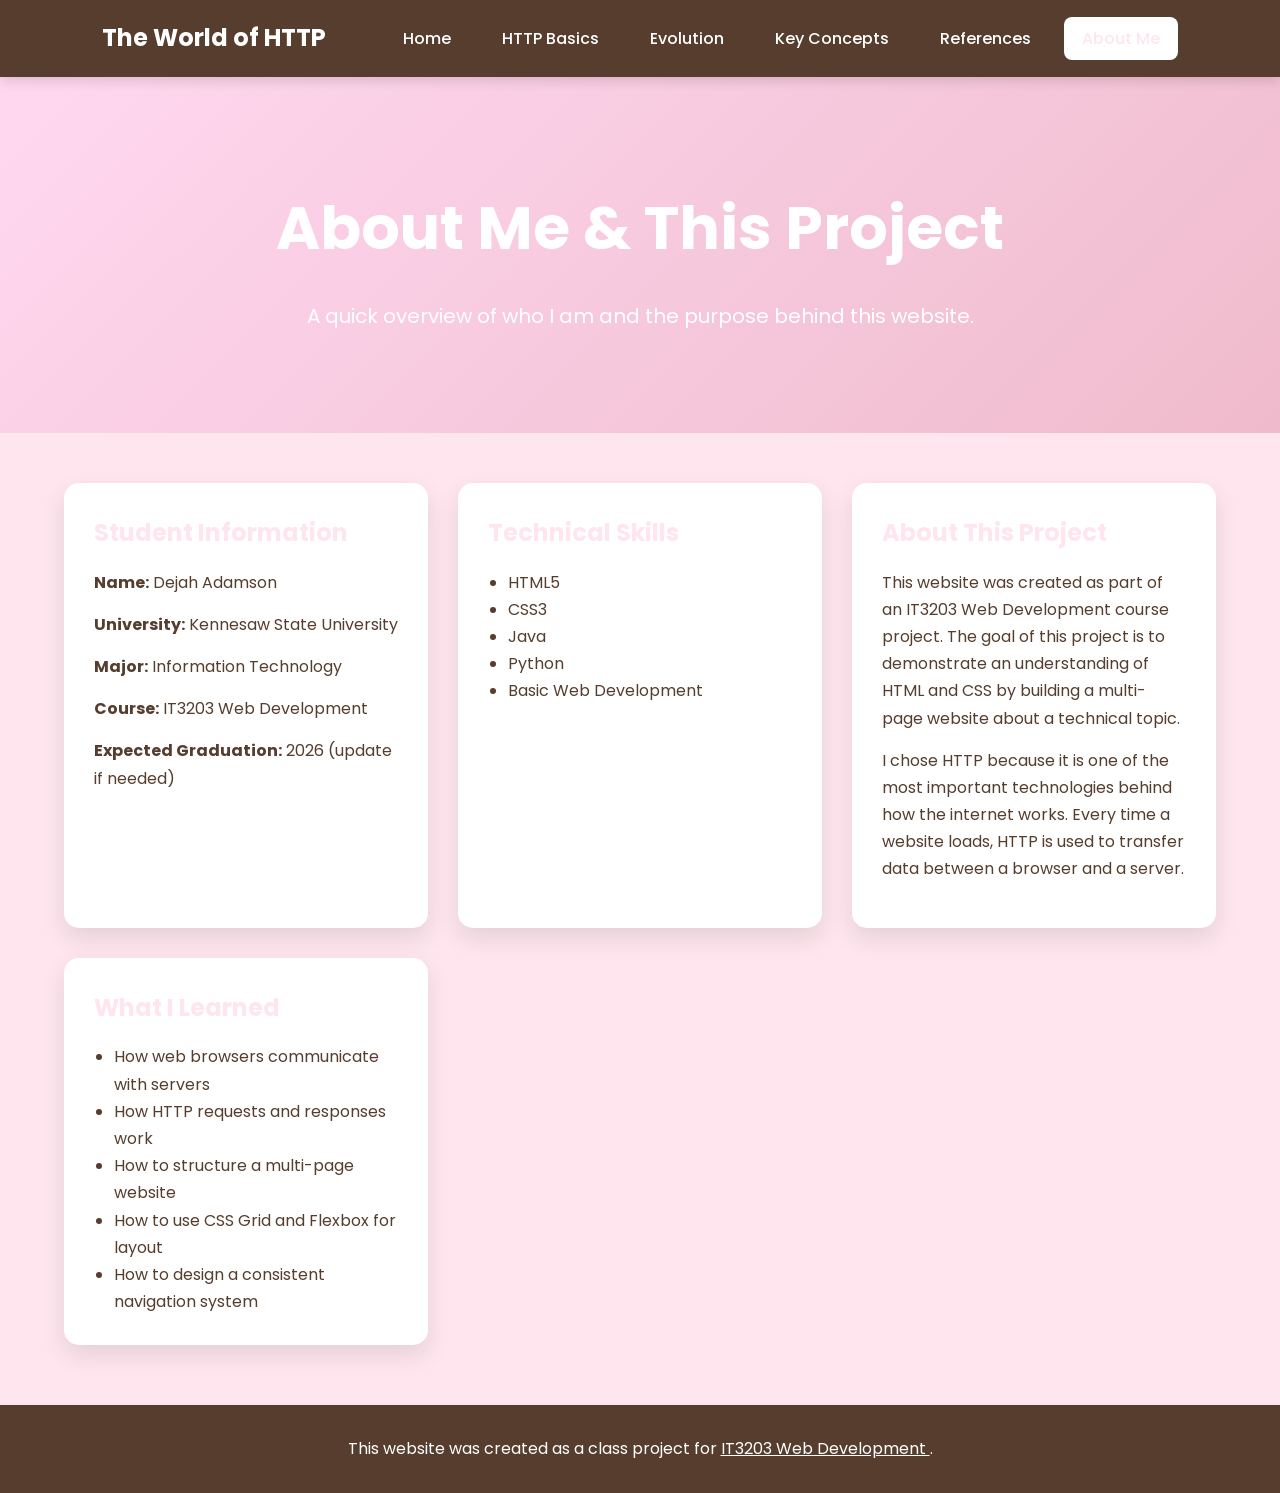
==== about.html @ f37b88d2 "Add files via upload" ====
<!DOCTYPE html>
<html lang="en">

<head>

    <meta charset="UTF-8">
    <meta name="viewport" content="width=device-width, initial-scale=1.0">

    <title>About Me</title>

    <link rel="stylesheet" href="styles.css">

</head>

<body>

<header>

    <div class="logo">
        <h2>The World of HTTP</h2>
    </div>

    <nav>

        <ul>

            <li><a href="index.html">Home</a></li>
            <li><a href="topic1.html">HTTP Basics</a></li>
            <li><a href="topic2.html">Evolution</a></li>
            <li><a href="concepts.html">Key Concepts</a></li>
            <li><a href="references.html">References</a></li>
            <li><a class="active" href="about.html">About Me</a></li>

        </ul>

    </nav>

</header>

<section class="hero">

    <h1>About Me & This Project</h1>

    <p>
        A quick overview of who I am and the purpose behind this website.
    </p>

</section>

<main class="container">


    <section class="card">

        <h2>Student Information</h2>

        <p><strong>Name:</strong> Dejah Adamson</p>

        <p><strong>University:</strong> Kennesaw State University</p>

        <p><strong>Major:</strong> Information Technology</p>

        <p><strong>Course:</strong> IT3203 Web Development</p>

        <p><strong>Expected Graduation:</strong> 2026 (update if needed)</p>

    </section>

    <section class="card">

        <h2>Technical Skills</h2>

        <ul>

            <li>HTML5</li>

            <li>CSS3</li>

            <li>Java</li>

            <li>Python</li>

            <li>Basic Web Development</li>

        </ul>

    </section>


    <section class="card">

        <h2>About This Project</h2>

        <p>
            This website was created as part of an IT3203 Web Development course project.
            The goal of this project is to demonstrate an understanding of HTML and CSS by
            building a multi-page website about a technical topic.
        </p>

        <p>
            I chose HTTP because it is one of the most important technologies behind how
            the internet works. Every time a website loads, HTTP is used to transfer data
            between a browser and a server.
        </p>

    </section>
    <section class="card">

        <h2>What I Learned</h2>

        <ul>

            <li>How web browsers communicate with servers</li>

            <li>How HTTP requests and responses work</li>

            <li>How to structure a multi-page website</li>

            <li>How to use CSS Grid and Flexbox for layout</li>

            <li>How to design a consistent navigation system</li>

        </ul>

    </section>

</main>


<footer>

    <p>
        This website was created as a class project for
        <a href="https://ksuweb.github.io/IT3203/" target="_blank">
            IT3203 Web Development
        </a>.
    </p>

</footer>

</body>

</html>
---- styles.css ----
@import url('https://fonts.googleapis.com/css2?family=Poppins:wght@300;400;500;600;700&display=swap');


*{
    margin:0;
    padding:0;
    box-sizing:border-box;
}


body{

    font-family:'Poppins',sans-serif;

    background:#ffe6ee;

    color:#563d2d;

    line-height:1.7;

}



header{

    background:#563d2d;

    display:flex;

    justify-content:space-between;

    align-items:center;

    padding:18px 8%;

    position:sticky;

    top:0;

    z-index:999;

    box-shadow:0 3px 12px rgba(0,0,0,.15);

}

.logo{

    color:white;

}

nav ul{

    display:flex;

    list-style:none;

    gap:15px;

}

nav a{

    color:white;

    text-decoration:none;

    padding:10px 18px;

    border-radius:8px;

    transition:.3s;

    font-weight:500;

}

nav a:hover{

    background:#563d2d;

    color:#ffe6ee;

}

.active{

    background:white;

    color:#ffe6ee;

}


.hero{

    background:linear-gradient(135deg,#FFD8F0,#EFBBCC);

    color:white;

    text-align:center;

    padding:100px 20px;

}

.hero h1{

    font-size:60px;

    margin-bottom:20px;

}

.hero p{

    max-width:850px;

    margin:auto;

    font-size:20px;

}


.button{

    display:inline-block;

    margin-top:35px;

    background:white;

    color:#ffe6ee;

    text-decoration:none;

    padding:14px 35px;

    border-radius:40px;

    font-weight:bold;

    transition:.3s;

}

.button:hover{

    transform:translateY(-5px);

    background:#563d2d;

}


.stats{

    width:90%;

    max-width:1200px;

    margin:50px auto;

    display:grid;

    grid-template-columns:repeat(auto-fit,minmax(220px,1fr));

    gap:25px;

}

.stat{

    background:white;

    border-radius:15px;

    text-align:center;

    padding:35px;

    box-shadow:0 10px 25px rgba(0,0,0,.12);

    transition:.3s;

}

.stat:hover{

    transform:translateY(-10px);

}

.stat h2{

    color:#ffe6ee;

    font-size:48px;

}

.stat p{

    margin-top:10px;

}


.container{

    width:90%;

    max-width:1200px;

    margin:50px auto;

    display:grid;

    grid-template-columns:repeat(auto-fit,minmax(320px,1fr));

    gap:30px;

}


.card{

    background:white;

    border-radius:15px;

    padding:30px;

    box-shadow:0 10px 25px rgba(0,0,0,.10);

    transition:.3s;

}

.card:hover{

    transform:translateY(-8px);

}

.card h2{

    color:#ffe6ee;

    margin-bottom:15px;

}

.card p{

    margin-bottom:15px;

}

.card ul{

    margin-left:20px;

}


.banner-image{

    width:100%;

    border-radius:12px;

    margin-bottom:20px;

}


table{

    width:100%;

    border-collapse:collapse;

    margin-top:15px;

}

th{

    background:#ffe6ee;

    color:white;

}

th,td{

    border:1px solid #d9d9d9;

    padding:12px;

    text-align:left;

}


footer{

    background:#563d2d;

    color:white;

    text-align:center;

    padding:30px;

    margin-top:60px;

}

footer a{

    color:#ffffff;

}

footer a:hover{

    color:#563d2d;

}


.card,
.stat{

    animation:fadeUp .8s ease;

}

@keyframes fadeUp{

    from{

        opacity:0;

        transform:translateY(25px);

    }

    to{

        opacity:1;

        transform:translateY(0);

    }

}


@media (max-width:900px){

    header{

        flex-direction:column;

    }

    nav ul{

        flex-wrap:wrap;

        justify-content:center;

        margin-top:15px;

    }

    .hero h1{

        font-size:42px;

    }

    .hero p{

        font-size:18px;

    }

}
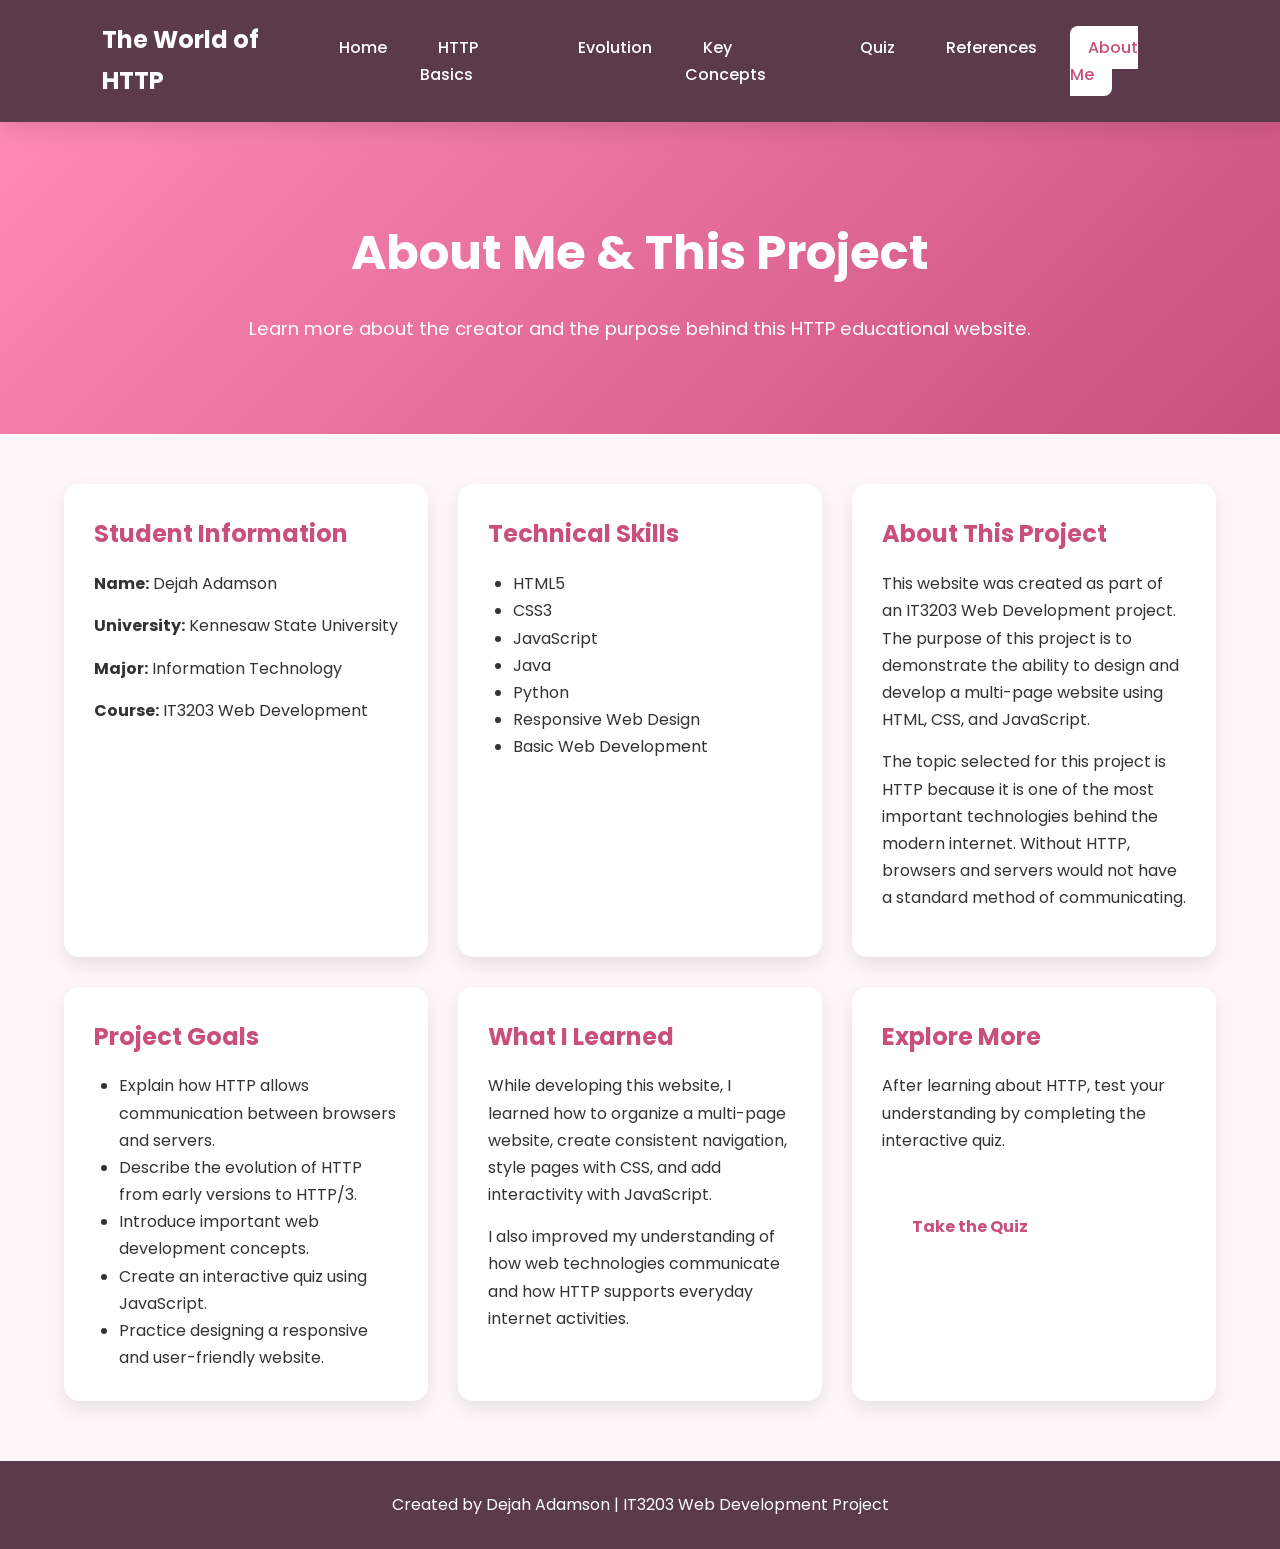
==== commit db456a20: "Update about.html" ====
--- a/about.html
+++ b/about.html
@@ -23,121 +23,170 @@
     <nav>
 
         <ul>
-
             <li><a href="index.html">Home</a></li>
             <li><a href="topic1.html">HTTP Basics</a></li>
             <li><a href="topic2.html">Evolution</a></li>
             <li><a href="concepts.html">Key Concepts</a></li>
+            <li><a href="quiz.html">Quiz</a></li>
             <li><a href="references.html">References</a></li>
             <li><a class="active" href="about.html">About Me</a></li>
-
         </ul>
 
     </nav>
 
 </header>
 
+
 <section class="hero">
 
     <h1>About Me & This Project</h1>
 
     <p>
-        A quick overview of who I am and the purpose behind this website.
+        Learn more about the creator and the purpose behind this HTTP educational website.
     </p>
 
 </section>
 
+
 <main class="container">
 
 
-    <section class="card">
+<section class="card">
 
-        <h2>Student Information</h2>
+<h2>Student Information</h2>
 
-        <p><strong>Name:</strong> Dejah Adamson</p>
+<p>
+<strong>Name:</strong> Dejah Adamson
+</p>
 
-        <p><strong>University:</strong> Kennesaw State University</p>
+<p>
+<strong>University:</strong> Kennesaw State University
+</p>
 
-        <p><strong>Major:</strong> Information Technology</p>
+<p>
+<strong>Major:</strong> Information Technology
+</p>
 
-        <p><strong>Course:</strong> IT3203 Web Development</p>
+<p>
+<strong>Course:</strong> IT3203 Web Development
+</p>
 
-        <p><strong>Expected Graduation:</strong> 2026 (update if needed)</p>
-
-    </section>
-
-    <section class="card">
-
-        <h2>Technical Skills</h2>
-
-        <ul>
-
-            <li>HTML5</li>
-
-            <li>CSS3</li>
-
-            <li>Java</li>
-
-            <li>Python</li>
-
-            <li>Basic Web Development</li>
-
-        </ul>
-
-    </section>
+</section>
 
 
-    <section class="card">
+<section class="card">
 
-        <h2>About This Project</h2>
+<h2>Technical Skills</h2>
 
-        <p>
-            This website was created as part of an IT3203 Web Development course project.
-            The goal of this project is to demonstrate an understanding of HTML and CSS by
-            building a multi-page website about a technical topic.
-        </p>
+<ul>
 
-        <p>
-            I chose HTTP because it is one of the most important technologies behind how
-            the internet works. Every time a website loads, HTTP is used to transfer data
-            between a browser and a server.
-        </p>
+<li>HTML5</li>
 
-    </section>
-    <section class="card">
+<li>CSS3</li>
 
-        <h2>What I Learned</h2>
+<li>JavaScript</li>
 
-        <ul>
+<li>Java</li>
 
-            <li>How web browsers communicate with servers</li>
+<li>Python</li>
 
-            <li>How HTTP requests and responses work</li>
+<li>Responsive Web Design</li>
 
-            <li>How to structure a multi-page website</li>
+<li>Basic Web Development</li>
 
-            <li>How to use CSS Grid and Flexbox for layout</li>
+</ul>
 
-            <li>How to design a consistent navigation system</li>
+</section>
 
-        </ul>
 
-    </section>
+<section class="card">
+
+<h2>About This Project</h2>
+
+<p>
+This website was created as part of an IT3203 Web Development project. The purpose of this project is to demonstrate the ability to design and develop a multi-page website using HTML, CSS, and JavaScript.
+</p>
+
+<p>
+The topic selected for this project is HTTP because it is one of the most important technologies behind the modern internet. Without HTTP, browsers and servers would not have a standard method of communicating.
+</p>
+
+</section>
+
+
+<section class="card">
+
+<h2>Project Goals</h2>
+
+<ul>
+
+<li>
+Explain how HTTP allows communication between browsers and servers.
+</li>
+
+<li>
+Describe the evolution of HTTP from early versions to HTTP/3.
+</li>
+
+<li>
+Introduce important web development concepts.
+</li>
+
+<li>
+Create an interactive quiz using JavaScript.
+</li>
+
+<li>
+Practice designing a responsive and user-friendly website.
+</li>
+
+</ul>
+
+</section>
+
+
+<section class="card">
+
+<h2>What I Learned</h2>
+
+<p>
+While developing this website, I learned how to organize a multi-page website, create consistent navigation, style pages with CSS, and add interactivity with JavaScript.
+</p>
+
+<p>
+I also improved my understanding of how web technologies communicate and how HTTP supports everyday internet activities.
+</p>
+
+</section>
+
+
+<section class="card">
+
+<h2>Explore More</h2>
+
+<p>
+After learning about HTTP, test your understanding by completing the interactive quiz.
+</p>
+
+<a href="quiz.html" class="button">
+Take the Quiz
+</a>
+
+</section>
+
 
 </main>
 
 
 <footer>
 
-    <p>
-        This website was created as a class project for
-        <a href="https://ksuweb.github.io/IT3203/" target="_blank">
-            IT3203 Web Development
-        </a>.
-    </p>
+<p>
+Created by Dejah Adamson | IT3203 Web Development Project
+</p>
 
 </footer>
 
+
 </body>
 
-</html>+</html>
--- a/styles.css
+++ b/styles.css
@@ -1,5 +1,17 @@
 
 @import url('https://fonts.googleapis.com/css2?family=Poppins:wght@300;400;500;600;700&display=swap');
+
+:root{
+    --primary:#c94f7c;
+    --secondary:#5b3b4a;
+    --accent:#f8d7e5;
+    --background:#fff7fa;
+    --white:#ffffff;
+    --text:#333333;
+    --success:#2e8b57;
+    --danger:#d62828;
+    --shadow:0 8px 20px rgba(0,0,0,.1);
+}
 
 
 *{
@@ -12,20 +24,16 @@
 body{
 
     font-family:'Poppins',sans-serif;
-
-    background:#ffe6ee;
-
-    color:#563d2d;
-
+    background:var(--background);
+    color:var(--text);
     line-height:1.7;
 
 }
 
-
-
 header{
 
-    background:#563d2d;
+    background:var(--secondary);
+    color:white;
 
     display:flex;
 
@@ -33,19 +41,20 @@
 
     align-items:center;
 
-    padding:18px 8%;
+    padding:20px 8%;
 
     position:sticky;
 
     top:0;
 
-    z-index:999;
-
-    box-shadow:0 3px 12px rgba(0,0,0,.15);
-
-}
-
-.logo{
+    z-index:1000;
+
+    box-shadow:var(--shadow);
+
+}
+
+
+.logo h2{
 
     color:white;
 
@@ -63,10 +72,10 @@
 
 nav a{
 
-    color:white;
-
     text-decoration:none;
 
+    color:white;
+
     padding:10px 18px;
 
     border-radius:8px;
@@ -79,9 +88,7 @@
 
 nav a:hover{
 
-    background:#563d2d;
-
-    color:#ffe6ee;
+    background:var(--primary);
 
 }
 
@@ -89,26 +96,25 @@
 
     background:white;
 
-    color:#ffe6ee;
-
-}
-
+    color:var(--primary);
+
+}
 
 .hero{
 
-    background:linear-gradient(135deg,#FFD8F0,#EFBBCC);
+    background:linear-gradient(135deg,#ff8ab7,#c94f7c);
 
     color:white;
 
     text-align:center;
 
-    padding:100px 20px;
+    padding:90px 20px;
 
 }
 
 .hero h1{
 
-    font-size:60px;
+    font-size:3rem;
 
     margin-bottom:20px;
 
@@ -120,7 +126,7 @@
 
     margin:auto;
 
-    font-size:20px;
+    font-size:1.15rem;
 
 }
 
@@ -129,15 +135,15 @@
 
     display:inline-block;
 
-    margin-top:35px;
+    margin-top:30px;
 
     background:white;
 
-    color:#ffe6ee;
+    color:var(--primary);
 
     text-decoration:none;
 
-    padding:14px 35px;
+    padding:14px 30px;
 
     border-radius:40px;
 
@@ -149,187 +155,308 @@
 
 .button:hover{
 
+    background:var(--secondary);
+
+    color:white;
+
+    transform:translateY(-3px);
+
+}
+
+
+.stats{
+
+    width:90%;
+
+    max-width:1200px;
+
+    margin:50px auto;
+
+    display:grid;
+
+    grid-template-columns:repeat(auto-fit,minmax(220px,1fr));
+
+    gap:25px;
+
+}
+
+.stat{
+
+    background:white;
+
+    padding:30px;
+
+    text-align:center;
+
+    border-radius:15px;
+
+    box-shadow:var(--shadow);
+
+    transition:.3s;
+
+}
+
+.stat:hover{
+
+    transform:translateY(-6px);
+
+}
+
+.stat h2{
+
+    color:var(--primary);
+
+    font-size:2.3rem;
+
+}
+
+
+.container{
+
+    width:90%;
+
+    max-width:1200px;
+
+    margin:50px auto;
+
+    display:grid;
+
+    grid-template-columns:repeat(auto-fit,minmax(320px,1fr));
+
+    gap:30px;
+
+}
+
+
+.card{
+
+    background:white;
+
+    padding:30px;
+
+    border-radius:15px;
+
+    box-shadow:var(--shadow);
+
+    transition:.3s;
+
+    overflow-wrap:break-word;
+
+}
+
+.card:hover{
+
     transform:translateY(-5px);
 
-    background:#563d2d;
-
-}
-
-
-.stats{
-
-    width:90%;
-
-    max-width:1200px;
-
-    margin:50px auto;
-
-    display:grid;
-
-    grid-template-columns:repeat(auto-fit,minmax(220px,1fr));
-
-    gap:25px;
-
-}
-
-.stat{
-
-    background:white;
-
-    border-radius:15px;
+}
+
+.card h2{
+
+    color:var(--primary);
+
+    margin-bottom:15px;
+
+}
+
+.card p{
+
+    margin-bottom:15px;
+
+}
+
+.card ul,
+.card ol{
+
+    margin-left:25px;
+
+}
+
+.banner-image{
+
+    width:100%;
+
+    border-radius:12px;
+
+    margin-bottom:20px;
+
+}
+
+
+table{
+
+    width:100%;
+
+    border-collapse:collapse;
+
+    margin-top:20px;
+
+    display:block;
+
+    overflow-x:auto;
+
+}
+
+th{
+
+    background:var(--primary);
+
+    color:white;
+
+}
+
+th,
+td{
+
+    border:1px solid #ddd;
+
+    padding:12px;
+
+    text-align:left;
+
+}
+
+
+a{
+
+    color:var(--primary);
+
+}
+
+a:hover{
+
+    color:var(--secondary);
+
+}
+
+
+.quiz-question{
+
+    margin-bottom:30px;
+
+}
+
+.quiz-question h3{
+
+    margin-bottom:10px;
+
+}
+
+input[type=text]{
+
+    width:100%;
+
+    padding:12px;
+
+    border:1px solid #ccc;
+
+    border-radius:8px;
+
+    margin-top:10px;
+
+}
+
+label{
+
+    display:block;
+
+    margin:8px 0;
+
+}
+
+button{
+
+    background:var(--primary);
+
+    color:white;
+
+    border:none;
+
+    padding:12px 25px;
+
+    border-radius:8px;
+
+    cursor:pointer;
+
+    margin-top:20px;
+
+    margin-right:10px;
+
+    font-size:16px;
+
+    transition:.3s;
+
+}
+
+button:hover{
+
+    background:var(--secondary);
+
+}
+
+#results{
+
+    margin-top:40px;
+
+    padding:25px;
+
+    border-radius:12px;
+
+    background:#fafafa;
+
+    box-shadow:var(--shadow);
+
+}
+
+.correct{
+
+    color:var(--success);
+
+    font-weight:bold;
+
+}
+
+.incorrect{
+
+    color:var(--danger);
+
+    font-weight:bold;
+
+}
+
+.pass{
+
+    color:var(--success);
+
+    font-size:1.4rem;
+
+}
+
+.fail{
+
+    color:var(--danger);
+
+    font-size:1.4rem;
+
+}
+
+
+footer{
+
+    background:var(--secondary);
+
+    color:white;
 
     text-align:center;
 
-    padding:35px;
-
-    box-shadow:0 10px 25px rgba(0,0,0,.12);
-
-    transition:.3s;
-
-}
-
-.stat:hover{
-
-    transform:translateY(-10px);
-
-}
-
-.stat h2{
-
-    color:#ffe6ee;
-
-    font-size:48px;
-
-}
-
-.stat p{
-
-    margin-top:10px;
-
-}
-
-
-.container{
-
-    width:90%;
-
-    max-width:1200px;
-
-    margin:50px auto;
-
-    display:grid;
-
-    grid-template-columns:repeat(auto-fit,minmax(320px,1fr));
-
-    gap:30px;
-
-}
-
-
-.card{
-
-    background:white;
-
-    border-radius:15px;
-
     padding:30px;
 
-    box-shadow:0 10px 25px rgba(0,0,0,.10);
-
-    transition:.3s;
-
-}
-
-.card:hover{
-
-    transform:translateY(-8px);
-
-}
-
-.card h2{
-
-    color:#ffe6ee;
-
-    margin-bottom:15px;
-
-}
-
-.card p{
-
-    margin-bottom:15px;
-
-}
-
-.card ul{
-
-    margin-left:20px;
-
-}
-
-
-.banner-image{
-
-    width:100%;
-
-    border-radius:12px;
-
-    margin-bottom:20px;
-
-}
-
-
-table{
-
-    width:100%;
-
-    border-collapse:collapse;
-
-    margin-top:15px;
-
-}
-
-th{
-
-    background:#ffe6ee;
-
-    color:white;
-
-}
-
-th,td{
-
-    border:1px solid #d9d9d9;
-
-    padding:12px;
-
-    text-align:left;
-
-}
-
-
-footer{
-
-    background:#563d2d;
-
-    color:white;
-
-    text-align:center;
-
-    padding:30px;
-
     margin-top:60px;
 
 }
 
 footer a{
 
-    color:#ffffff;
-
-}
-
-footer a:hover{
-
-    color:#563d2d;
+    color:white;
 
 }
 
@@ -347,7 +474,7 @@
 
         opacity:0;
 
-        transform:translateY(25px);
+        transform:translateY(20px);
 
     }
 
@@ -362,7 +489,7 @@
 }
 
 
-@media (max-width:900px){
+@media(max-width:900px){
 
     header{
 
@@ -382,14 +509,8 @@
 
     .hero h1{
 
-        font-size:42px;
+        font-size:2.2rem;
 
     }
 
-    .hero p{
-
-        font-size:18px;
-
-    }
-
-}+}
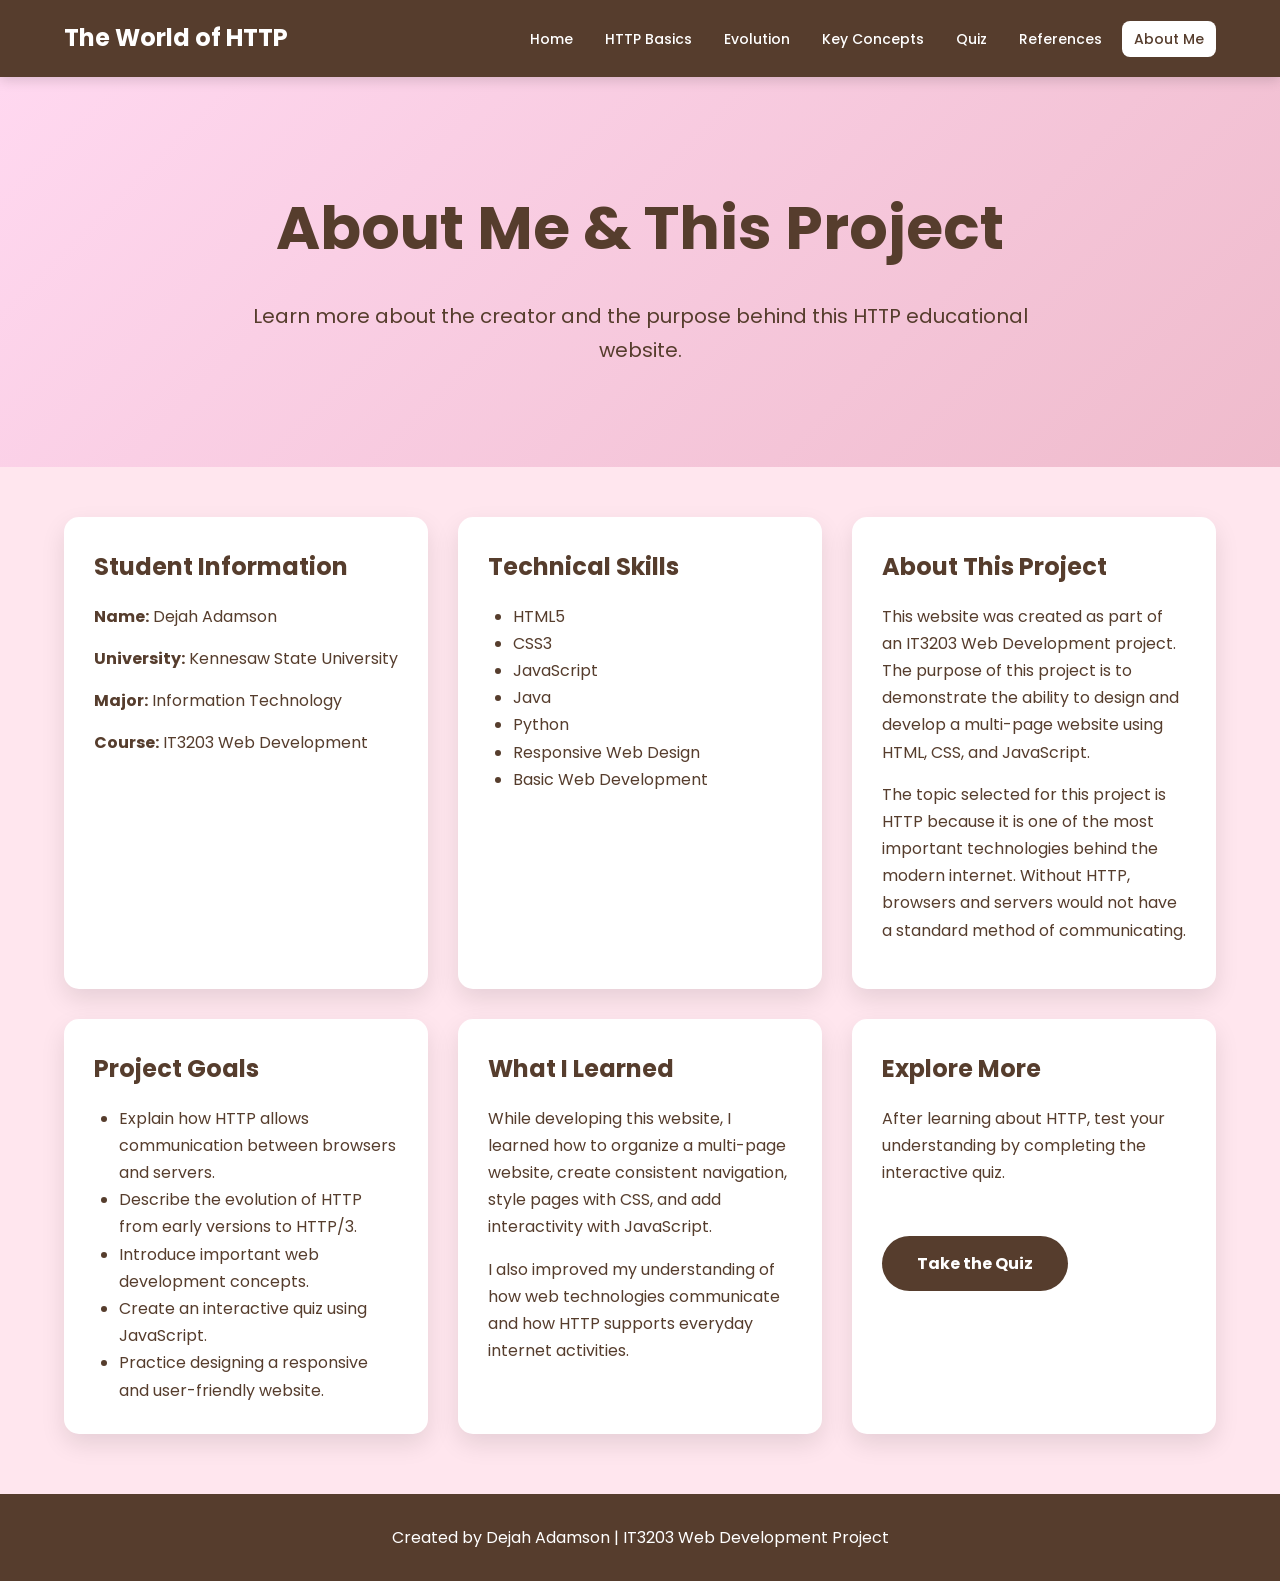
==== commit ab85ea3a: "Add files via upload" ====
--- a/about.html
+++ b/about.html
@@ -51,128 +51,128 @@
 <main class="container">
 
 
-<section class="card">
+    <section class="card">
 
-<h2>Student Information</h2>
+        <h2>Student Information</h2>
 
-<p>
-<strong>Name:</strong> Dejah Adamson
-</p>
+        <p>
+            <strong>Name:</strong> Dejah Adamson
+        </p>
 
-<p>
-<strong>University:</strong> Kennesaw State University
-</p>
+        <p>
+            <strong>University:</strong> Kennesaw State University
+        </p>
 
-<p>
-<strong>Major:</strong> Information Technology
-</p>
+        <p>
+            <strong>Major:</strong> Information Technology
+        </p>
 
-<p>
-<strong>Course:</strong> IT3203 Web Development
-</p>
+        <p>
+            <strong>Course:</strong> IT3203 Web Development
+        </p>
 
-</section>
+    </section>
 
 
-<section class="card">
+    <section class="card">
 
-<h2>Technical Skills</h2>
+        <h2>Technical Skills</h2>
 
-<ul>
+        <ul>
 
-<li>HTML5</li>
+            <li>HTML5</li>
 
-<li>CSS3</li>
+            <li>CSS3</li>
 
-<li>JavaScript</li>
+            <li>JavaScript</li>
 
-<li>Java</li>
+            <li>Java</li>
 
-<li>Python</li>
+            <li>Python</li>
 
-<li>Responsive Web Design</li>
+            <li>Responsive Web Design</li>
 
-<li>Basic Web Development</li>
+            <li>Basic Web Development</li>
 
-</ul>
+        </ul>
 
-</section>
+    </section>
 
 
-<section class="card">
+    <section class="card">
 
-<h2>About This Project</h2>
+        <h2>About This Project</h2>
 
-<p>
-This website was created as part of an IT3203 Web Development project. The purpose of this project is to demonstrate the ability to design and develop a multi-page website using HTML, CSS, and JavaScript.
-</p>
+        <p>
+            This website was created as part of an IT3203 Web Development project. The purpose of this project is to demonstrate the ability to design and develop a multi-page website using HTML, CSS, and JavaScript.
+        </p>
 
-<p>
-The topic selected for this project is HTTP because it is one of the most important technologies behind the modern internet. Without HTTP, browsers and servers would not have a standard method of communicating.
-</p>
+        <p>
+            The topic selected for this project is HTTP because it is one of the most important technologies behind the modern internet. Without HTTP, browsers and servers would not have a standard method of communicating.
+        </p>
 
-</section>
+    </section>
 
 
-<section class="card">
+    <section class="card">
 
-<h2>Project Goals</h2>
+        <h2>Project Goals</h2>
 
-<ul>
+        <ul>
 
-<li>
-Explain how HTTP allows communication between browsers and servers.
-</li>
+            <li>
+                Explain how HTTP allows communication between browsers and servers.
+            </li>
 
-<li>
-Describe the evolution of HTTP from early versions to HTTP/3.
-</li>
+            <li>
+                Describe the evolution of HTTP from early versions to HTTP/3.
+            </li>
 
-<li>
-Introduce important web development concepts.
-</li>
+            <li>
+                Introduce important web development concepts.
+            </li>
 
-<li>
-Create an interactive quiz using JavaScript.
-</li>
+            <li>
+                Create an interactive quiz using JavaScript.
+            </li>
 
-<li>
-Practice designing a responsive and user-friendly website.
-</li>
+            <li>
+                Practice designing a responsive and user-friendly website.
+            </li>
 
-</ul>
+        </ul>
 
-</section>
+    </section>
 
 
-<section class="card">
+    <section class="card">
 
-<h2>What I Learned</h2>
+        <h2>What I Learned</h2>
 
-<p>
-While developing this website, I learned how to organize a multi-page website, create consistent navigation, style pages with CSS, and add interactivity with JavaScript.
-</p>
+        <p>
+            While developing this website, I learned how to organize a multi-page website, create consistent navigation, style pages with CSS, and add interactivity with JavaScript.
+        </p>
 
-<p>
-I also improved my understanding of how web technologies communicate and how HTTP supports everyday internet activities.
-</p>
+        <p>
+            I also improved my understanding of how web technologies communicate and how HTTP supports everyday internet activities.
+        </p>
 
-</section>
+    </section>
 
 
-<section class="card">
+    <section class="card">
 
-<h2>Explore More</h2>
+        <h2>Explore More</h2>
 
-<p>
-After learning about HTTP, test your understanding by completing the interactive quiz.
-</p>
+        <p>
+            After learning about HTTP, test your understanding by completing the interactive quiz.
+        </p>
 
-<a href="quiz.html" class="button">
-Take the Quiz
-</a>
+        <a href="quiz.html" class="button">
+            Take the Quiz
+        </a>
 
-</section>
+    </section>
 
 
 </main>
@@ -180,13 +180,13 @@
 
 <footer>
 
-<p>
-Created by Dejah Adamson | IT3203 Web Development Project
-</p>
+    <p>
+        Created by Dejah Adamson | IT3203 Web Development Project
+    </p>
 
 </footer>
 
 
 </body>
 
-</html>
+</html>
--- a/styles.css
+++ b/styles.css
@@ -1,17 +1,4 @@
-
 @import url('https://fonts.googleapis.com/css2?family=Poppins:wght@300;400;500;600;700&display=swap');
-
-:root{
-    --primary:#c94f7c;
-    --secondary:#5b3b4a;
-    --accent:#f8d7e5;
-    --background:#fff7fa;
-    --white:#ffffff;
-    --text:#333333;
-    --success:#2e8b57;
-    --danger:#d62828;
-    --shadow:0 8px 20px rgba(0,0,0,.1);
-}
 
 
 *{
@@ -24,245 +11,269 @@
 body{
 
     font-family:'Poppins',sans-serif;
-    background:var(--background);
-    color:var(--text);
+    background:#ffe6ee;
+    color:#563d2d;
     line-height:1.7;
 
 }
 
+
+/* HEADER */
+
 header{
 
-    background:var(--secondary);
+    background:#563d2d;
+    display:flex;
+    justify-content:space-between;
+    align-items:center;
+    padding:18px 5%;
+    position:sticky;
+    top:0;
+    z-index:999;
+    box-shadow:0 3px 12px rgba(0,0,0,.15);
+
+}
+
+
+.logo h2{
+
     color:white;
+    font-size:24px;
+    white-space:nowrap;
+
+}
+
+
+nav{
+
+    flex:1;
+
+}
+
+
+nav ul{
 
     display:flex;
-
-    justify-content:space-between;
-
+    justify-content:flex-end;
     align-items:center;
-
-    padding:20px 8%;
-
-    position:sticky;
-
-    top:0;
-
-    z-index:1000;
-
-    box-shadow:var(--shadow);
-
-}
-
-
-.logo h2{
+    gap:8px;
+    list-style:none;
+    flex-wrap:wrap;
+
+}
+
+
+nav a{
 
     color:white;
-
-}
-
-nav ul{
-
-    display:flex;
-
-    list-style:none;
-
-    gap:15px;
-
-}
-
-nav a{
-
     text-decoration:none;
-
+    padding:8px 12px;
+    border-radius:8px;
+    transition:.3s;
+    font-weight:500;
+    font-size:14px;
+
+}
+
+
+nav a:hover{
+
+    background:white;
+    color:#563d2d;
+
+}
+
+
+.active{
+
+    background:white;
+    color:#563d2d !important;
+
+}
+
+
+
+/* HERO */
+
+.hero{
+
+    background:linear-gradient(135deg,#FFD8F0,#EFBBCC);
+    color:#563d2d;
+    text-align:center;
+    padding:100px 20px;
+
+}
+
+
+.hero h1{
+
+    font-size:60px;
+    margin-bottom:20px;
+    color:#563d2d;
+
+}
+
+
+.hero p{
+
+    max-width:850px;
+    margin:auto;
+    font-size:20px;
+
+}
+
+
+
+/* BUTTON */
+
+.button{
+
+    display:inline-block;
+    margin-top:35px;
+    background:#563d2d;
     color:white;
-
-    padding:10px 18px;
-
-    border-radius:8px;
-
+    text-decoration:none;
+    padding:14px 35px;
+    border-radius:40px;
+    font-weight:bold;
     transition:.3s;
 
-    font-weight:500;
-
-}
-
-nav a:hover{
-
-    background:var(--primary);
-
-}
-
-.active{
+}
+
+
+.button:hover{
+
+    transform:translateY(-5px);
+    background:#8b5e3c;
+
+}
+
+
+
+/* STATS */
+
+.stats{
+
+    width:90%;
+    max-width:1200px;
+    margin:50px auto;
+
+    display:grid;
+
+    grid-template-columns:repeat(auto-fit,minmax(220px,1fr));
+
+    gap:25px;
+
+}
+
+
+.stat{
 
     background:white;
 
-    color:var(--primary);
-
-}
-
-.hero{
-
-    background:linear-gradient(135deg,#ff8ab7,#c94f7c);
-
-    color:white;
+    border-radius:15px;
 
     text-align:center;
 
-    padding:90px 20px;
-
-}
-
-.hero h1{
-
-    font-size:3rem;
-
-    margin-bottom:20px;
-
-}
-
-.hero p{
-
-    max-width:850px;
-
-    margin:auto;
-
-    font-size:1.15rem;
-
-}
-
-
-.button{
-
-    display:inline-block;
-
-    margin-top:30px;
+    padding:35px;
+
+    box-shadow:0 10px 25px rgba(0,0,0,.12);
+
+    transition:.3s;
+
+}
+
+
+.stat:hover{
+
+    transform:translateY(-10px);
+
+}
+
+
+.stat h2{
+
+    color:#563d2d;
+
+    font-size:42px;
+
+}
+
+
+.stat p{
+
+    margin-top:10px;
+
+}
+
+
+
+/* CONTENT */
+
+.container{
+
+    width:90%;
+    max-width:1200px;
+    margin:50px auto;
+
+    display:grid;
+
+    grid-template-columns:repeat(auto-fit,minmax(320px,1fr));
+
+    gap:30px;
+
+}
+
+
+
+.card{
 
     background:white;
 
-    color:var(--primary);
-
-    text-decoration:none;
-
-    padding:14px 30px;
-
-    border-radius:40px;
-
-    font-weight:bold;
+    border-radius:15px;
+
+    padding:30px;
+
+    box-shadow:0 10px 25px rgba(0,0,0,.10);
 
     transition:.3s;
 
 }
 
-.button:hover{
-
-    background:var(--secondary);
-
-    color:white;
-
-    transform:translateY(-3px);
-
-}
-
-
-.stats{
-
-    width:90%;
-
-    max-width:1200px;
-
-    margin:50px auto;
-
-    display:grid;
-
-    grid-template-columns:repeat(auto-fit,minmax(220px,1fr));
-
-    gap:25px;
-
-}
-
-.stat{
-
-    background:white;
-
-    padding:30px;
-
-    text-align:center;
-
-    border-radius:15px;
-
-    box-shadow:var(--shadow);
-
-    transition:.3s;
-
-}
-
-.stat:hover{
-
-    transform:translateY(-6px);
-
-}
-
-.stat h2{
-
-    color:var(--primary);
-
-    font-size:2.3rem;
-
-}
-
-
-.container{
-
-    width:90%;
-
-    max-width:1200px;
-
-    margin:50px auto;
-
-    display:grid;
-
-    grid-template-columns:repeat(auto-fit,minmax(320px,1fr));
-
-    gap:30px;
-
-}
-
-
-.card{
-
-    background:white;
-
-    padding:30px;
-
-    border-radius:15px;
-
-    box-shadow:var(--shadow);
-
-    transition:.3s;
-
-    overflow-wrap:break-word;
-
-}
+
 
 .card:hover{
 
-    transform:translateY(-5px);
-
-}
+    transform:translateY(-8px);
+
+}
+
+
 
 .card h2{
 
-    color:var(--primary);
+    color:#563d2d;
 
     margin-bottom:15px;
 
 }
 
+
+.card h3{
+
+    color:#563d2d;
+
+    margin-bottom:10px;
+
+}
+
+
 .card p{
 
     margin-bottom:15px;
 
 }
+
 
 .card ul,
 .card ol{
@@ -271,6 +282,10 @@
 
 }
 
+
+
+/* IMAGES */
+
 .banner-image{
 
     width:100%;
@@ -282,27 +297,28 @@
 }
 
 
+
+/* TABLES */
+
 table{
 
     width:100%;
 
     border-collapse:collapse;
 
-    margin-top:20px;
-
-    display:block;
-
-    overflow-x:auto;
-
-}
+    margin-top:15px;
+
+}
+
 
 th{
 
-    background:var(--primary);
+    background:#563d2d;
 
     color:white;
 
 }
+
 
 th,
 td{
@@ -316,18 +332,15 @@
 }
 
 
-a{
-
-    color:var(--primary);
-
-}
-
-a:hover{
-
-    color:var(--secondary);
-
-}
-
+tr:nth-child(even){
+
+    background:#fff3f7;
+
+}
+
+
+
+/* QUIZ */
 
 .quiz-question{
 
@@ -335,37 +348,35 @@
 
 }
 
-.quiz-question h3{
-
-    margin-bottom:10px;
-
-}
-
-input[type=text]{
+
+.quiz-question label{
+
+    display:block;
+
+    margin:10px 0;
+
+}
+
+
+input[type="text"]{
 
     width:100%;
 
     padding:12px;
 
+    border-radius:8px;
+
     border:1px solid #ccc;
 
-    border-radius:8px;
-
     margin-top:10px;
 
 }
 
-label{
-
-    display:block;
-
-    margin:8px 0;
-
-}
+
 
 button{
 
-    background:var(--primary);
+    background:#563d2d;
 
     color:white;
 
@@ -373,76 +384,77 @@
 
     padding:12px 25px;
 
-    border-radius:8px;
+    border-radius:25px;
 
     cursor:pointer;
 
-    margin-top:20px;
-
-    margin-right:10px;
+    margin:10px;
 
     font-size:16px;
 
-    transition:.3s;
-
-}
+}
+
 
 button:hover{
 
-    background:var(--secondary);
-
-}
+    background:#8b5e3c;
+
+}
+
+
 
 #results{
 
-    margin-top:40px;
-
-    padding:25px;
+    margin-top:30px;
+
+    padding:20px;
 
     border-radius:12px;
 
-    background:#fafafa;
-
-    box-shadow:var(--shadow);
-
-}
+    background:#fff3f7;
+
+}
+
+
 
 .correct{
 
-    color:var(--success);
+    color:green;
 
     font-weight:bold;
 
 }
 
+
 .incorrect{
 
-    color:var(--danger);
+    color:red;
 
     font-weight:bold;
 
 }
 
+
 .pass{
 
-    color:var(--success);
-
-    font-size:1.4rem;
-
-}
+    color:green;
+
+}
+
 
 .fail{
 
-    color:var(--danger);
-
-    font-size:1.4rem;
-
-}
-
+    color:red;
+
+}
+
+
+
+/* FOOTER */
 
 footer{
 
-    background:var(--secondary);
+    background:#563d2d;
 
     color:white;
 
@@ -454,12 +466,23 @@
 
 }
 
+
 footer a{
 
     color:white;
 
 }
 
+
+footer a:hover{
+
+    color:#FFD8F0;
+
+}
+
+
+
+/* ANIMATION */
 
 .card,
 .stat{
@@ -468,13 +491,14 @@
 
 }
 
+
 @keyframes fadeUp{
 
     from{
 
         opacity:0;
 
-        transform:translateY(20px);
+        transform:translateY(25px);
 
     }
 
@@ -489,28 +513,97 @@
 }
 
 
+
+/* MOBILE */
+
 @media(max-width:900px){
 
+
     header{
 
         flex-direction:column;
 
+        gap:15px;
+
     }
 
+
     nav ul{
 
-        flex-wrap:wrap;
-
         justify-content:center;
 
-        margin-top:15px;
-
     }
 
+
+    nav a{
+
+        font-size:13px;
+
+        padding:8px 10px;
+
+    }
+
+
     .hero h1{
 
-        font-size:2.2rem;
+        font-size:42px;
 
     }
 
-}
+
+    .hero p{
+
+        font-size:18px;
+
+    }
+
+
+}
+/* REFERENCES PAGE */
+
+.references-container{
+
+    display:block;
+
+    max-width:1100px;
+
+}
+
+
+.references-container .card{
+
+    margin-bottom:30px;
+
+}
+
+
+.references-container .card:hover{
+
+    transform:none;
+
+}
+
+
+.references-container table{
+
+    width:100%;
+
+    font-size:15px;
+
+}
+
+
+.references-container td{
+
+    vertical-align:top;
+
+}
+
+
+.references-container ul{
+
+    margin-left:25px;
+
+    line-height:2;
+
+}
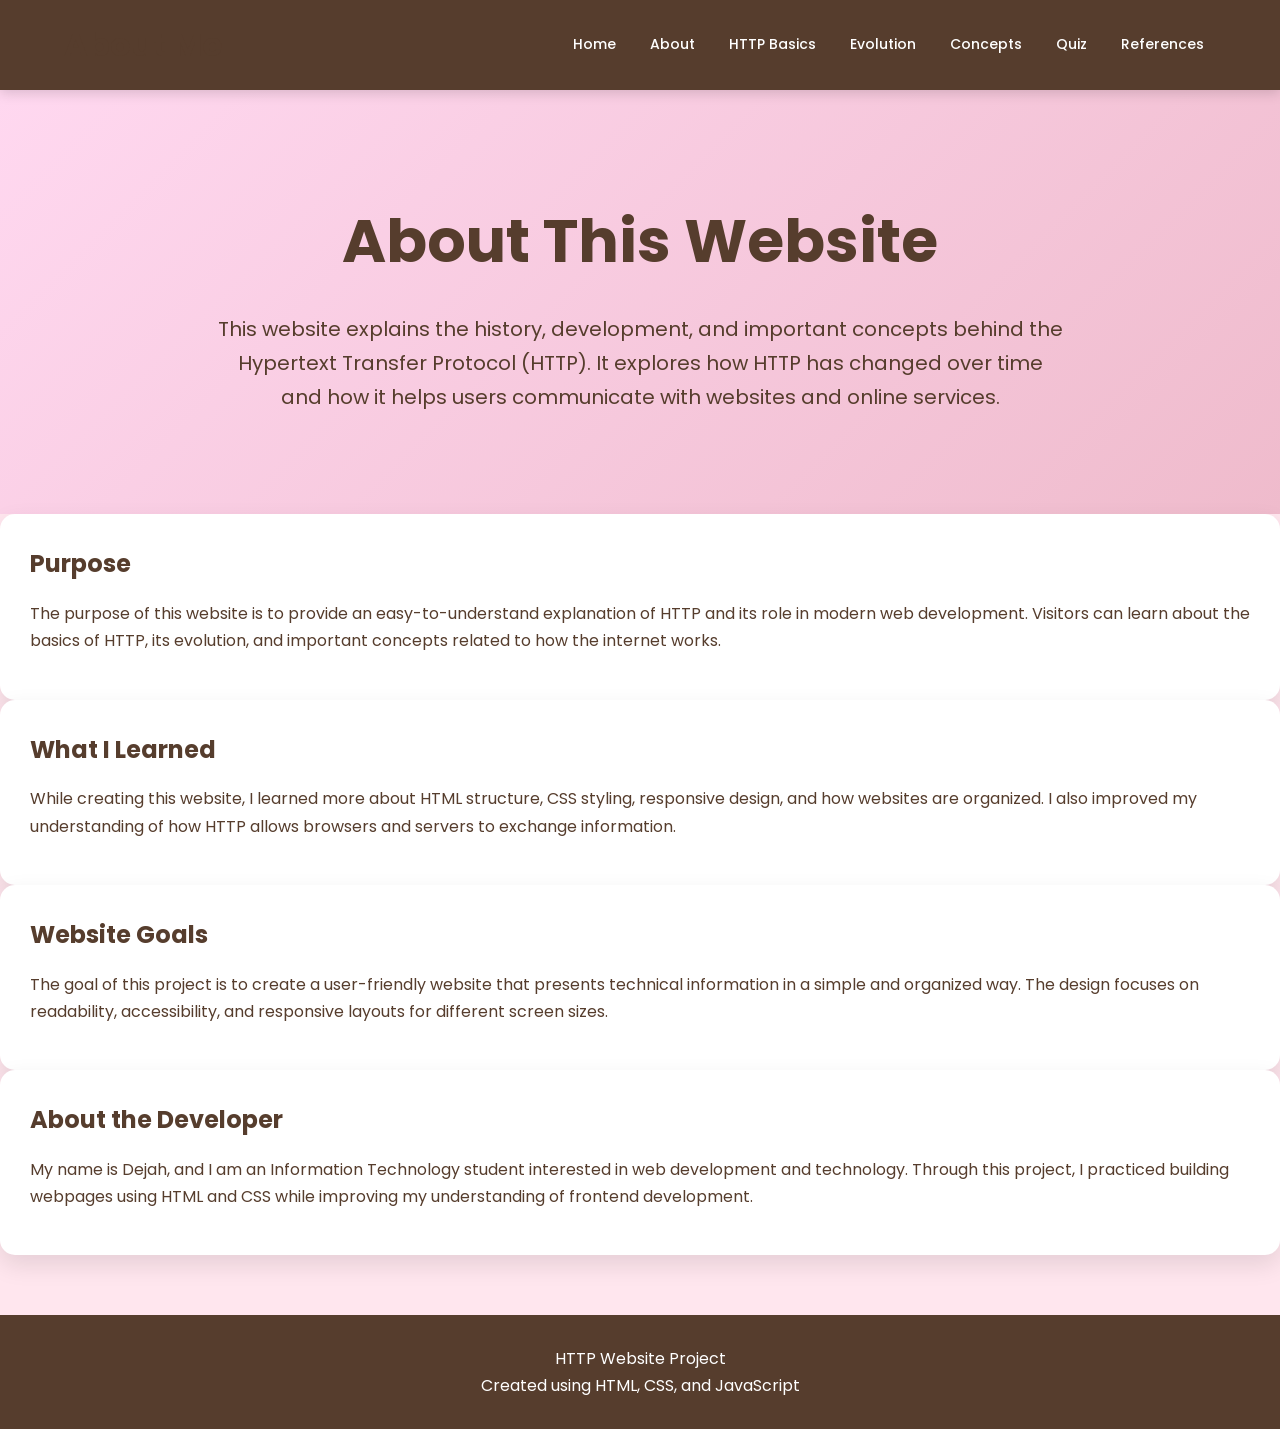
==== commit af8604c0: "Update about.html" ====
--- a/about.html
+++ b/about.html
@@ -16,172 +16,111 @@
 
 <header>
 
-    <div class="logo">
-        <h2>The World of HTTP</h2>
-    </div>
+    <h1>About Me</h1>
 
     <nav>
-
         <ul>
             <li><a href="index.html">Home</a></li>
+            <li><a href="about.html">About</a></li>
             <li><a href="topic1.html">HTTP Basics</a></li>
             <li><a href="topic2.html">Evolution</a></li>
-            <li><a href="concepts.html">Key Concepts</a></li>
+            <li><a href="concepts.html">Concepts</a></li>
             <li><a href="quiz.html">Quiz</a></li>
             <li><a href="references.html">References</a></li>
-            <li><a class="active" href="about.html">About Me</a></li>
         </ul>
-
     </nav>
 
 </header>
 
 
+<main>
+
 <section class="hero">
 
-    <h1>About Me & This Project</h1>
+    <h1>About This Website</h1>
 
     <p>
-        Learn more about the creator and the purpose behind this HTTP educational website.
+        This website explains the history, development, and important concepts
+        behind the Hypertext Transfer Protocol (HTTP). It explores how HTTP
+        has changed over time and how it helps users communicate with websites
+        and online services.
     </p>
 
 </section>
 
 
-<main class="container">
+<section class="content-container">
+
+    <div class="card">
+
+        <h2>Purpose</h2>
+
+        <p>
+            The purpose of this website is to provide an easy-to-understand
+            explanation of HTTP and its role in modern web development.
+            Visitors can learn about the basics of HTTP, its evolution,
+            and important concepts related to how the internet works.
+        </p>
+
+    </div>
 
 
-    <section class="card">
-
-        <h2>Student Information</h2>
-
-        <p>
-            <strong>Name:</strong> Dejah Adamson
-        </p>
-
-        <p>
-            <strong>University:</strong> Kennesaw State University
-        </p>
-
-        <p>
-            <strong>Major:</strong> Information Technology
-        </p>
-
-        <p>
-            <strong>Course:</strong> IT3203 Web Development
-        </p>
-
-    </section>
-
-
-    <section class="card">
-
-        <h2>Technical Skills</h2>
-
-        <ul>
-
-            <li>HTML5</li>
-
-            <li>CSS3</li>
-
-            <li>JavaScript</li>
-
-            <li>Java</li>
-
-            <li>Python</li>
-
-            <li>Responsive Web Design</li>
-
-            <li>Basic Web Development</li>
-
-        </ul>
-
-    </section>
-
-
-    <section class="card">
-
-        <h2>About This Project</h2>
-
-        <p>
-            This website was created as part of an IT3203 Web Development project. The purpose of this project is to demonstrate the ability to design and develop a multi-page website using HTML, CSS, and JavaScript.
-        </p>
-
-        <p>
-            The topic selected for this project is HTTP because it is one of the most important technologies behind the modern internet. Without HTTP, browsers and servers would not have a standard method of communicating.
-        </p>
-
-    </section>
-
-
-    <section class="card">
-
-        <h2>Project Goals</h2>
-
-        <ul>
-
-            <li>
-                Explain how HTTP allows communication between browsers and servers.
-            </li>
-
-            <li>
-                Describe the evolution of HTTP from early versions to HTTP/3.
-            </li>
-
-            <li>
-                Introduce important web development concepts.
-            </li>
-
-            <li>
-                Create an interactive quiz using JavaScript.
-            </li>
-
-            <li>
-                Practice designing a responsive and user-friendly website.
-            </li>
-
-        </ul>
-
-    </section>
-
-
-    <section class="card">
+    <div class="card">
 
         <h2>What I Learned</h2>
 
         <p>
-            While developing this website, I learned how to organize a multi-page website, create consistent navigation, style pages with CSS, and add interactivity with JavaScript.
+            While creating this website, I learned more about HTML structure,
+            CSS styling, responsive design, and how websites are organized.
+            I also improved my understanding of how HTTP allows browsers
+            and servers to exchange information.
         </p>
 
+    </div>
+
+
+    <div class="card">
+
+        <h2>Website Goals</h2>
+
         <p>
-            I also improved my understanding of how web technologies communicate and how HTTP supports everyday internet activities.
+            The goal of this project is to create a user-friendly website
+            that presents technical information in a simple and organized way.
+            The design focuses on readability, accessibility, and responsive
+            layouts for different screen sizes.
         </p>
 
-    </section>
+    </div>
+
+</section>
 
 
-    <section class="card">
+<section class="content-container">
 
-        <h2>Explore More</h2>
+    <div class="card">
+
+        <h2>About the Developer</h2>
 
         <p>
-            After learning about HTTP, test your understanding by completing the interactive quiz.
+            My name is Dejah, and I am an Information Technology student
+            interested in web development and technology. Through this project,
+            I practiced building webpages using HTML and CSS while improving
+            my understanding of frontend development.
         </p>
 
-        <a href="quiz.html" class="button">
-            Take the Quiz
-        </a>
+    </div>
 
-    </section>
-
+</section>
 
 </main>
 
 
 <footer>
 
+    <p>HTTP Website Project</p>
+
     <p>
-        Created by Dejah Adamson | IT3203 Web Development Project
+        Created using HTML, CSS, and JavaScript
     </p>
 
 </footer>
@@ -189,4 +128,4 @@
 
 </body>
 
-</html>+</html>
--- a/styles.css
+++ b/styles.css
@@ -1,5 +1,4 @@
 @import url('https://fonts.googleapis.com/css2?family=Poppins:wght@300;400;500;600;700&display=swap');
-
 
 *{
     margin:0;
@@ -7,21 +6,18 @@
     box-sizing:border-box;
 }
 
+html{
+    scroll-behavior:smooth;
+}
 
 body{
-
     font-family:'Poppins',sans-serif;
     background:#ffe6ee;
     color:#563d2d;
     line-height:1.7;
-
-}
-
-
-/* HEADER */
+}
 
 header{
-
     background:#563d2d;
     display:flex;
     justify-content:space-between;
@@ -31,40 +27,32 @@
     top:0;
     z-index:999;
     box-shadow:0 3px 12px rgba(0,0,0,.15);
-
-}
-
+}
 
 .logo h2{
-
     color:white;
     font-size:24px;
     white-space:nowrap;
-
-}
-
+}
 
 nav{
-
     flex:1;
-
-}
-
+}
 
 nav ul{
-
     display:flex;
     justify-content:flex-end;
     align-items:center;
-    gap:8px;
+    gap:10px;
     list-style:none;
     flex-wrap:wrap;
-
-}
-
+}
+
+nav li{
+    list-style:none;
+}
 
 nav a{
-
     color:white;
     text-decoration:none;
     padding:8px 12px;
@@ -72,538 +60,421 @@
     transition:.3s;
     font-weight:500;
     font-size:14px;
-
-}
-
+    display:block;
+}
 
 nav a:hover{
-
     background:white;
     color:#563d2d;
-
-}
-
+}
 
 .active{
-
     background:white;
     color:#563d2d !important;
-
-}
-
-
-
-/* HERO */
+}
 
 .hero{
-
     background:linear-gradient(135deg,#FFD8F0,#EFBBCC);
     color:#563d2d;
     text-align:center;
     padding:100px 20px;
-
-}
-
+}
 
 .hero h1{
-
     font-size:60px;
     margin-bottom:20px;
-    color:#563d2d;
-
-}
-
+}
 
 .hero p{
-
     max-width:850px;
     margin:auto;
     font-size:20px;
-
-}
-
-
-
-/* BUTTON */
+}
+
+.button,
+button{
+    display:inline-block;
+    background:#563d2d;
+    color:white;
+    text-decoration:none;
+    border:none;
+    border-radius:40px;
+    padding:14px 30px;
+    font-size:16px;
+    font-weight:bold;
+    cursor:pointer;
+    transition:.3s;
+}
 
 .button{
-
-    display:inline-block;
-    margin-top:35px;
-    background:#563d2d;
-    color:white;
-    text-decoration:none;
-    padding:14px 35px;
-    border-radius:40px;
-    font-weight:bold;
-    transition:.3s;
-
-}
-
-
-.button:hover{
-
-    transform:translateY(-5px);
+    margin-top:30px;
+}
+
+button{
+    margin:10px 8px 0 0;
+}
+
+.button:hover,
+button:hover{
     background:#8b5e3c;
-
-}
-
-
-
-/* STATS */
+    transform:translateY(-3px);
+}
 
 .stats{
-
     width:90%;
     max-width:1200px;
     margin:50px auto;
-
     display:grid;
-
     grid-template-columns:repeat(auto-fit,minmax(220px,1fr));
-
     gap:25px;
-
-}
-
+}
 
 .stat{
-
     background:white;
-
     border-radius:15px;
-
+    padding:35px;
     text-align:center;
-
-    padding:35px;
-
     box-shadow:0 10px 25px rgba(0,0,0,.12);
-
     transition:.3s;
-
-}
-
+}
 
 .stat:hover{
-
-    transform:translateY(-10px);
-
-}
-
+    transform:translateY(-8px);
+}
 
 .stat h2{
-
+    font-size:42px;
     color:#563d2d;
-
-    font-size:42px;
-
-}
-
+}
 
 .stat p{
-
     margin-top:10px;
-
-}
-
-
-
-/* CONTENT */
+}
 
 .container{
-
     width:90%;
     max-width:1200px;
     margin:50px auto;
-
     display:grid;
-
-    grid-template-columns:repeat(auto-fit,minmax(320px,1fr));
-
+    grid-template-columns:repeat(auto-fit,minmax(300px,1fr));
     gap:30px;
-
-}
-
-
+}
 
 .card{
-
     background:white;
-
     border-radius:15px;
-
     padding:30px;
-
     box-shadow:0 10px 25px rgba(0,0,0,.10);
-
     transition:.3s;
-
-}
-
-
+}
 
 .card:hover{
-
     transform:translateY(-8px);
-
-}
-
-
+}
 
 .card h2{
-
+    margin-bottom:15px;
     color:#563d2d;
-
+}
+
+.card h3{
+    margin-bottom:10px;
+}
+
+.card p{
     margin-bottom:15px;
-
-}
-
-
-.card h3{
-
-    color:#563d2d;
-
-    margin-bottom:10px;
-
-}
-
-
-.card p{
-
-    margin-bottom:15px;
-
-}
-
+}
 
 .card ul,
 .card ol{
-
     margin-left:25px;
-
-}
-
-
-
-/* IMAGES */
+}
+
+.card li{
+    margin-bottom:8px;
+}
 
 .banner-image{
-
     width:100%;
-
+    height:auto;
+    display:block;
     border-radius:12px;
-
     margin-bottom:20px;
-
-}
-
-
-
-/* TABLES */
+}
+
+.table-wrapper{
+    overflow-x:auto;
+    width:100%;
+}
 
 table{
-
     width:100%;
-
     border-collapse:collapse;
-
     margin-top:15px;
-
-}
-
+    min-width:600px;
+}
 
 th{
-
     background:#563d2d;
-
-    color:white;
-
-}
-
+    color:white;
+    white-space:nowrap;
+}
 
 th,
 td{
-
     border:1px solid #ddd;
-
     padding:12px;
-
     text-align:left;
-
-}
-
+}
 
 tr:nth-child(even){
-
     background:#fff3f7;
-
-}
-
-
-
-/* QUIZ */
+}
+
+a{
+    word-break:break-word;
+}
 
 .quiz-question{
-
-    margin-bottom:30px;
-
-}
-
+    margin-bottom:35px;
+}
 
 .quiz-question label{
-
     display:block;
-
     margin:10px 0;
-
-}
-
+    cursor:pointer;
+}
 
 input[type="text"]{
-
     width:100%;
-
     padding:12px;
-
+    margin-top:10px;
     border-radius:8px;
-
     border:1px solid #ccc;
-
-    margin-top:10px;
-
-}
-
-
-
-button{
-
+    font-size:16px;
+}
+
+input[type="radio"],
+input[type="checkbox"]{
+    margin-right:8px;
+}
+
+#results{
+    margin-top:30px;
+    padding:20px;
+    background:#fff3f7;
+    border-radius:12px;
+    word-wrap:break-word;
+    overflow-wrap:break-word;
+}
+
+.correct{
+    color:green;
+    font-weight:bold;
+}
+
+.incorrect{
+    color:red;
+    font-weight:bold;
+}
+
+.pass{
+    color:green;
+}
+
+.fail{
+    color:red;
+} footer{
     background:#563d2d;
-
-    color:white;
-
-    border:none;
-
-    padding:12px 25px;
-
-    border-radius:25px;
-
-    cursor:pointer;
-
-    margin:10px;
-
-    font-size:16px;
-
-}
-
-
-button:hover{
-
-    background:#8b5e3c;
-
-}
-
-
-
-#results{
-
-    margin-top:30px;
-
-    padding:20px;
-
-    border-radius:12px;
-
-    background:#fff3f7;
-
-}
-
-
-
-.correct{
-
-    color:green;
-
-    font-weight:bold;
-
-}
-
-
-.incorrect{
-
-    color:red;
-
-    font-weight:bold;
-
-}
-
-
-.pass{
-
-    color:green;
-
-}
-
-
-.fail{
-
-    color:red;
-
-}
-
-
-
-/* FOOTER */
-
-footer{
-
-    background:#563d2d;
-
-    color:white;
-
+    color:white;
     text-align:center;
-
     padding:30px;
-
     margin-top:60px;
-
-}
-
+}
 
 footer a{
-
-    color:white;
-
-}
-
+    color:white;
+    text-decoration:none;
+}
 
 footer a:hover{
-
     color:#FFD8F0;
-
-}
-
-
-
-/* ANIMATION */
+}
+
+button:focus,
+.button:focus,
+nav a:focus,
+input:focus{
+    outline:3px solid #EFBBCC;
+    outline-offset:2px;
+}
 
 .card,
 .stat{
-
     animation:fadeUp .8s ease;
-
-}
-
+}
 
 @keyframes fadeUp{
 
     from{
-
         opacity:0;
-
         transform:translateY(25px);
-
     }
 
     to{
-
         opacity:1;
-
         transform:translateY(0);
-
-    }
-
-}
-
-
-
-/* MOBILE */
-
-@media(max-width:900px){
-
+    }
+
+}
+
+.references-container{
+    display:block;
+    max-width:1100px;
+}
+
+.references-container .card{
+    margin-bottom:30px;
+}
+
+.references-container .card:hover{
+    transform:none;
+}
+
+.references-container table{
+    width:100%;
+    font-size:15px;
+}
+
+.references-container td{
+    vertical-align:top;
+}
+
+.references-container ul{
+    margin-left:25px;
+    line-height:2;
+}
+
+@media (max-width:900px){
 
     header{
-
         flex-direction:column;
-
         gap:15px;
-
-    }
-
+        padding:20px;
+    }
+
+    .logo{
+        text-align:center;
+    }
+
+    nav{
+        width:100%;
+    }
 
     nav ul{
-
         justify-content:center;
-
-    }
-
+    }
+
+    .hero{
+        padding:80px 20px;
+    }
+
+    .hero h1{
+        font-size:42px;
+    }
+
+    .hero p{
+        font-size:18px;
+    }
+
+    .container{
+        grid-template-columns:1fr;
+    }
+
+    .stats{
+        grid-template-columns:repeat(2,1fr);
+    }
+
+    table{
+        min-width:500px;
+    }
+
+}
+
+@media (max-width:600px){
+
+    header{
+        padding:15px;
+    }
+
+    .logo h2{
+        font-size:20px;
+        text-align:center;
+    }
+
+    nav ul{
+        flex-direction:column;
+        align-items:stretch;
+        gap:8px;
+    }
+
+    nav li{
+        width:100%;
+    }
 
     nav a{
-
-        font-size:13px;
-
-        padding:8px 10px;
-
-    }
-
+        width:100%;
+        text-align:center;
+        padding:12px;
+    }
+
+    .hero{
+        padding:60px 15px;
+    }
 
     .hero h1{
-
-        font-size:42px;
-
-    }
-
+        font-size:30px;
+    }
 
     .hero p{
-
-        font-size:18px;
-
-    }
-
-
-}
-/* REFERENCES PAGE */
-
-.references-container{
-
-    display:block;
-
-    max-width:1100px;
-
-}
-
-
-.references-container .card{
-
-    margin-bottom:30px;
-
-}
-
-
-.references-container .card:hover{
-
-    transform:none;
-
-}
-
-
-.references-container table{
-
-    width:100%;
-
-    font-size:15px;
-
-}
-
-
-.references-container td{
-
-    vertical-align:top;
-
-}
-
-
-.references-container ul{
-
-    margin-left:25px;
-
-    line-height:2;
-
-}+        font-size:16px;
+    }
+
+    .container{
+        width:95%;
+        grid-template-columns:1fr;
+        gap:20px;
+    }
+
+    .card{
+        padding:20px;
+    }
+
+    .stats{
+        grid-template-columns:1fr;
+    }
+
+    .stat{
+        padding:25px;
+    }
+
+    .button,
+    button{
+        width:100%;
+        text-align:center;
+        margin:10px 0;
+    }
+
+    .quiz-question{
+        font-size:15px;
+    }
+
+    input[type="text"]{
+        font-size:16px;
+    }
+
+    table{
+        min-width:450px;
+    }
+
+}
